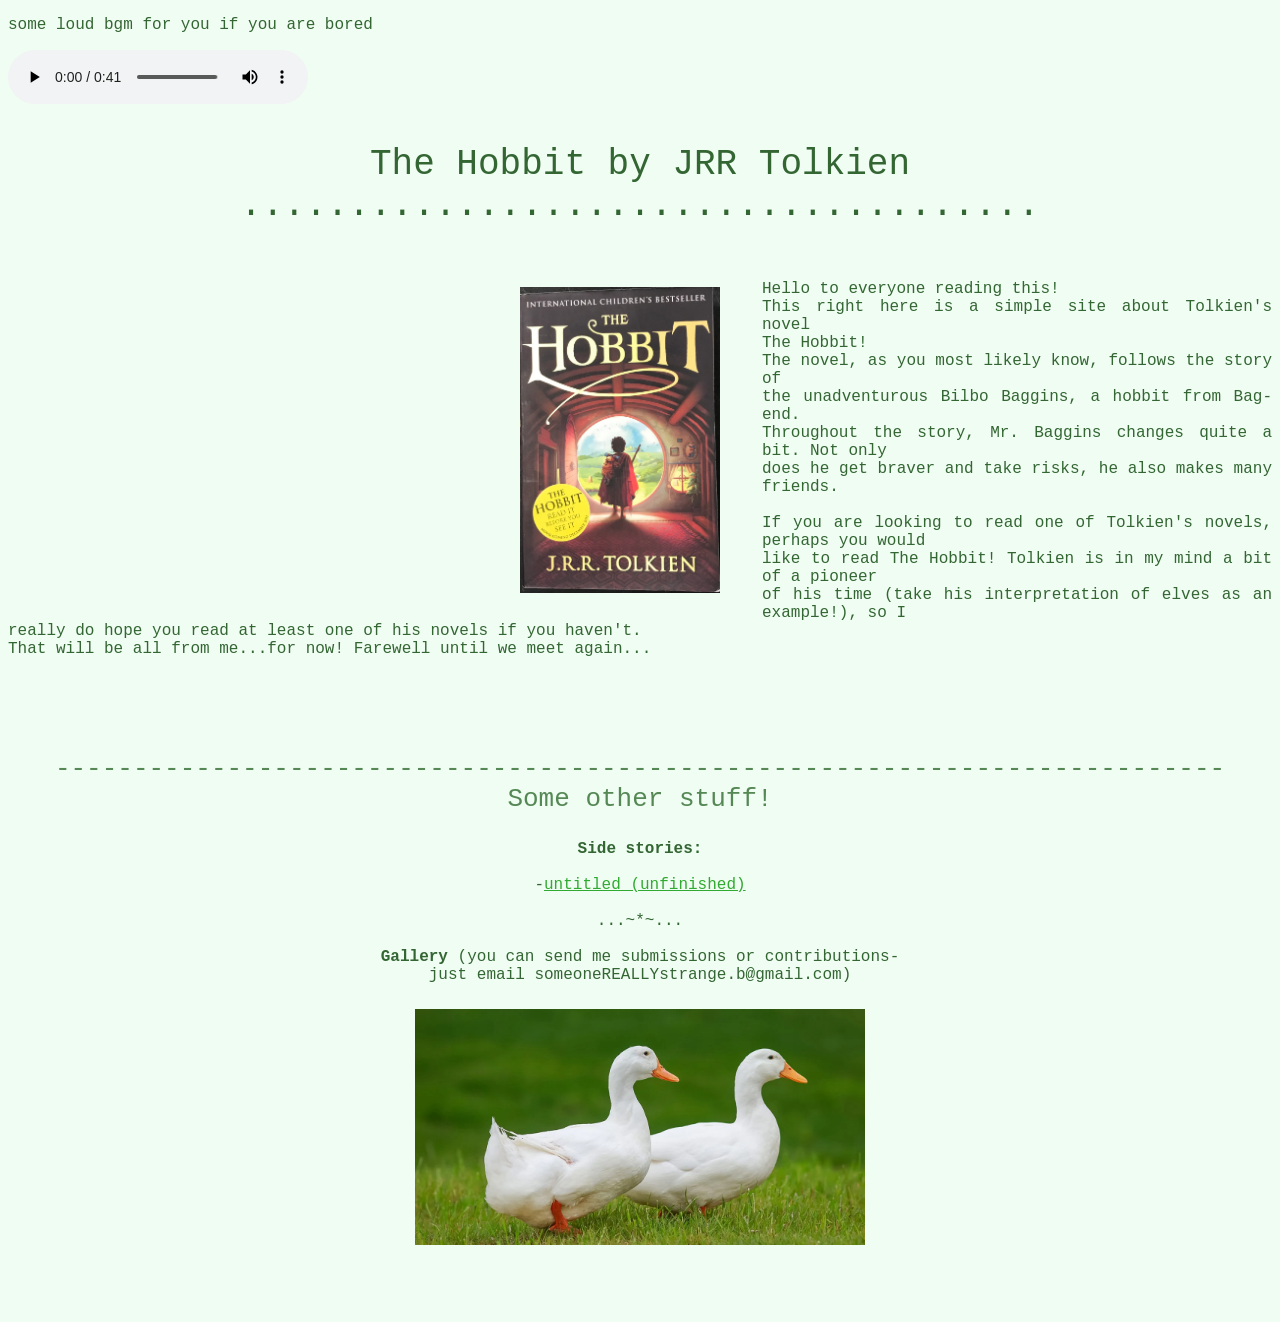
==== index.html @ de9a257f "Update index.html" ====
<!DOCTYPE html>
<html>
<!--------------------------------->
  <head>
    <meta name="viewport" content="width=device-width, initial-scale=1">
    <link rel="stylesheet" href="master.css">
    <title>The Hobbit- wip</title>
  </head>
  <body>
    <p>
    some loud bgm for you if you are bored <br>
  </p>
    <audio controls autoplay loop>
        <source src="resources/bgm2.mp3" type="audio/mp3">
    </audio>
    <p id="heading">
    The Hobbit by JRR Tolkien <br>
    .....................................
    </p>
<img id= "hobbit" src="resources/book-hobbit.jpeg" width="200px">
  <p>
<br> Hello to everyone reading this! <br>
This right here is a simple site about Tolkien's novel <br>
The Hobbit!<br>
The novel, as you most likely know, follows the story of<br>
the unadventurous Bilbo Baggins, a hobbit from Bag-end. <br>
Throughout the story, Mr. Baggins changes quite a bit. Not only<br>
does he get braver and take risks, he also makes many friends. <br><br>
If you are looking to read one of Tolkien's novels, perhaps you would <br>
like to read The Hobbit! Tolkien is in my mind a bit of a pioneer <br>
of his time (take his interpretation of elves as an example!), so I <br>
really do hope you read at least one of his novels if you haven't.<br>
That will be all from me...for now! Farewell until we meet again... <br><br>
</p>



<br><br>
<p id="subheading">
  --------------------------------------------------------------------------- <br>
Some other stuff! <br>
</p>

  <p id= center-text>
<b>Side stories:</b> <br><br>
    -<a href="story1.html">untitled (unfinished)</a><br><br>
    ...~*~...<br><br>

<b>Gallery</b> (you can send me submissions or contributions- <br>
just email someoneREALLYstrange.b@gmail.com) <br>
<img src="resources/placeholder.jpeg" alt="two white ducks in a field" width="450px">
  </p>
<!--
    Review, sorted by chapter:<br><br>
flashcards for: <button type="button" name="button"><a href="flashcards-1.html">ch 1-3</a></button> <br>
flashcards for: <button type="button" name="button"><a href="flashcards-1.html">ch 4-6</a></button> <br>
flashcards for: <button type="button" name="button"><a href="flashcards-1.html">ch 7-9</a></button> <br>
flashcards for: <button type="button" name="button"><a href="flashcards-1.html">ch 10-12</a></button> <br>
flashcards for: <button type="button" name="button"><a href="flashcards-1.html">ch 13-15</a></button> <br>
flashcards for: <button type="button" name="button"><a href="flashcards-1.html">ch 16-19</a></button> <br>
  </p> -->
  </body>
</html>
---- master.css ----
body{
  background-color: #f0fdf2
}
#center-text{
  text-align: center;
}

#heading{
  text-align: center;
  font-size: 36px;
}

#subheading{
  text-align: center;
  font-size: 26px;
  color: #558855
}

#hobbit{
  float: left;
  margin-right: 42px;
  margin-left: 512px;
}

img{
  margin: 25px;
  max-width: 600px;
  height: auto;
}

p{
  text-align: justify;
  font-family: monospace;
  font-size: 16px;
  color: #336633
}

a{
  color: #30aa30;
  text-emphasis-color: #40ac70
}
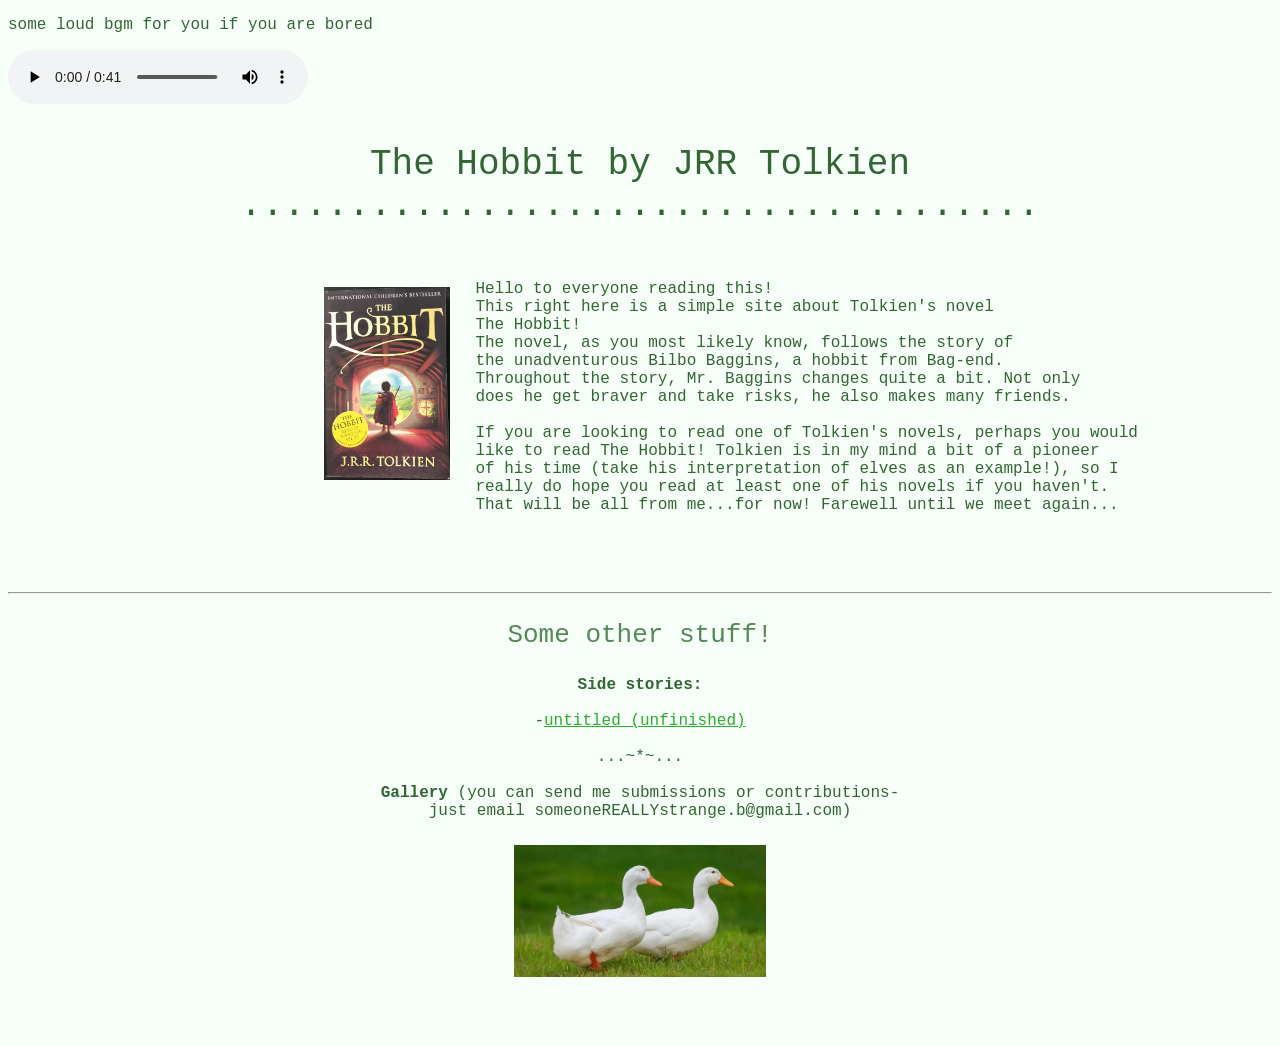
==== commit b92f9e4c: "Add files via upload" ====
--- a/index.html
+++ b/index.html
@@ -2,7 +2,7 @@
 <html>
 <!--------------------------------->
   <head>
-    <meta name="viewport" content="width=device-width, initial-scale=1">
+    <meta name="viewport" content="width=device-width, initial-scale=1.0">
     <link rel="stylesheet" href="master.css">
     <title>The Hobbit- wip</title>
   </head>
@@ -17,7 +17,7 @@
     The Hobbit by JRR Tolkien <br>
     .....................................
     </p>
-<img id= "hobbit" src="resources/book-hobbit.jpeg" width="200px">
+<img id= "hobbit" src="resources/book-hobbit.jpeg" width="10%" max-width="30%" margin-right= "42px">
   <p>
 <br> Hello to everyone reading this! <br>
 This right here is a simple site about Tolkien's novel <br>
@@ -36,19 +36,19 @@
 
 
 <br><br>
+<hr>
 <p id="subheading">
-  --------------------------------------------------------------------------- <br>
+
 Some other stuff! <br>
 </p>
 
   <p id= center-text>
 <b>Side stories:</b> <br><br>
-    -<a href="story1.html">untitled (unfinished)</a><br><br>
-    ...~*~...<br><br>
+    -<a href="story1.html">untitled (unfinished)</a><br><br>...~*~...<br><br>
 
 <b>Gallery</b> (you can send me submissions or contributions- <br>
 just email someoneREALLYstrange.b@gmail.com) <br>
-<img src="resources/placeholder.jpeg" alt="two white ducks in a field" width="450px">
+<img src="resources/placeholder.jpeg" alt="two white ducks in a field" max-width="30%" width="20%">
   </p>
 <!--
     Review, sorted by chapter:<br><br>
--- a/master.css
+++ b/master.css
@@ -7,7 +7,7 @@
 
 
 body{
-  background-color: #f0fdf2
+  background-color: #f6fff8
 }
 #center-text{
   text-align: center;
@@ -26,18 +26,16 @@
 
 #hobbit{
   float: left;
-  margin-right: 42px;
-  margin-left: 512px;
+  margin-left: 25%;
 }
 
 img{
   margin: 25px;
-  max-width: 600px;
-  height: auto;
+  min-width: 125px;
 }
 
 p{
-  text-align: justify;
+  text-align: left;
   font-family: monospace;
   font-size: 16px;
   color: #336633
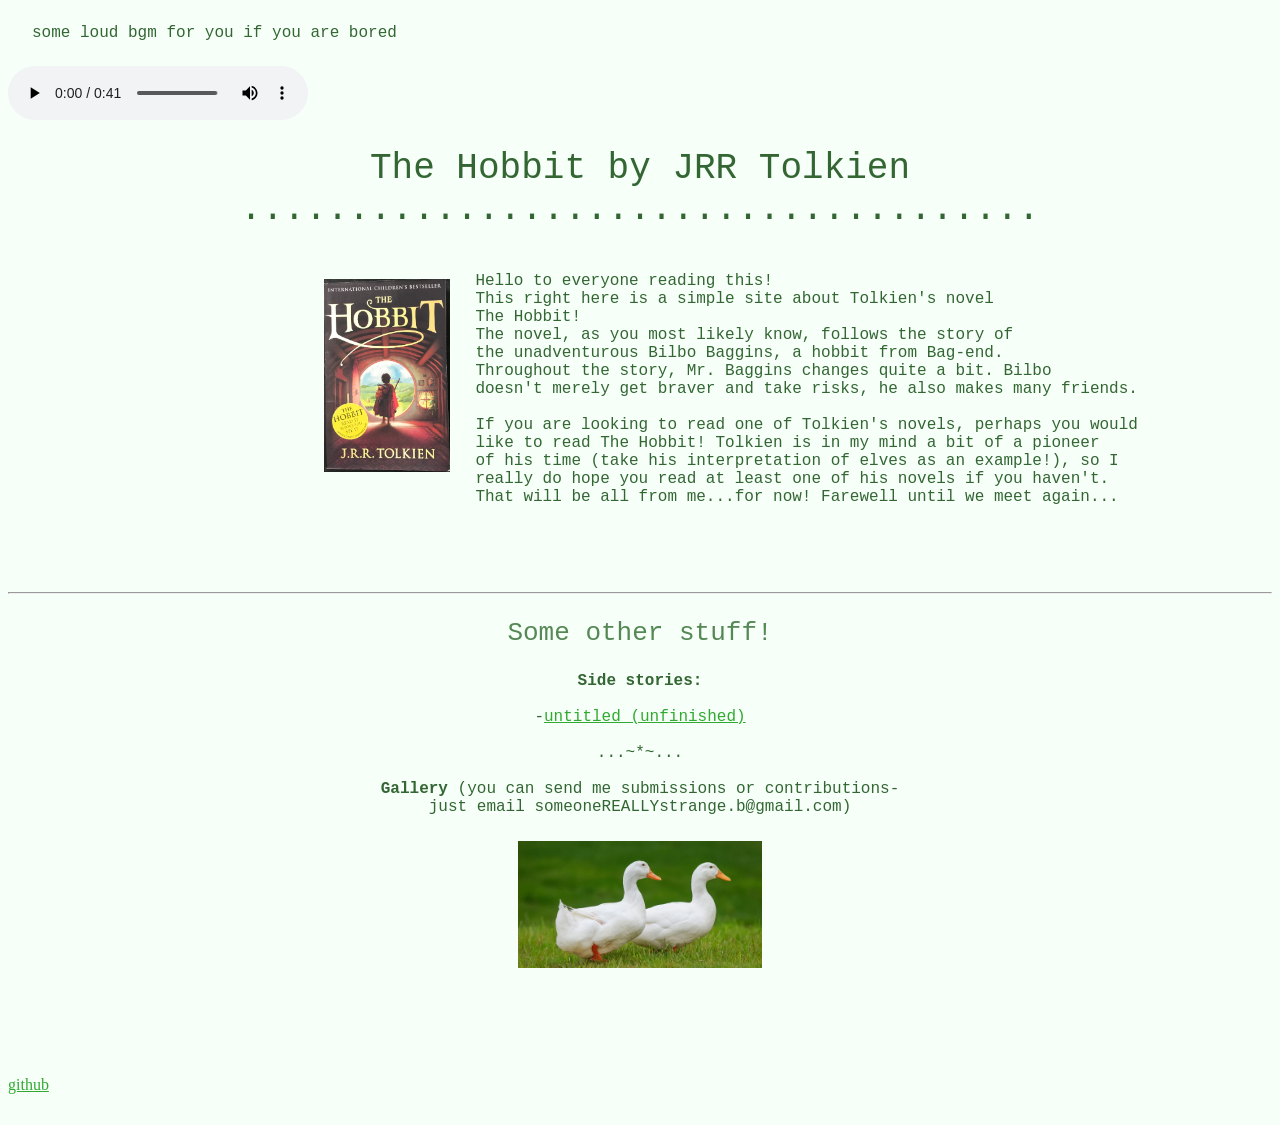
==== commit 052ad48a: "Update index.html" ====
--- a/index.html
+++ b/index.html
@@ -24,8 +24,8 @@
 The Hobbit!<br>
 The novel, as you most likely know, follows the story of<br>
 the unadventurous Bilbo Baggins, a hobbit from Bag-end. <br>
-Throughout the story, Mr. Baggins changes quite a bit. Not only<br>
-does he get braver and take risks, he also makes many friends. <br><br>
+Throughout the story, Mr. Baggins changes quite a bit. Bilbo<br>
+doesn't merely get braver and take risks, he also makes many friends. <br><br>
 If you are looking to read one of Tolkien's novels, perhaps you would <br>
 like to read The Hobbit! Tolkien is in my mind a bit of a pioneer <br>
 of his time (take his interpretation of elves as an example!), so I <br>
@@ -50,6 +50,9 @@
 just email someoneREALLYstrange.b@gmail.com) <br>
 <img src="resources/placeholder.jpeg" alt="two white ducks in a field" max-width="30%" width="20%">
   </p>
+
+  <br><br><br>
+  <a href="https://github.com/littlebirdyep/musical-octo-happiness18h2..7764">github</a>
 <!--
     Review, sorted by chapter:<br><br>
 flashcards for: <button type="button" name="button"><a href="flashcards-1.html">ch 1-3</a></button> <br>
--- a/master.css
+++ b/master.css
@@ -35,6 +35,7 @@
 }
 
 p{
+  margin: 24px;
   text-align: left;
   font-family: monospace;
   font-size: 16px;
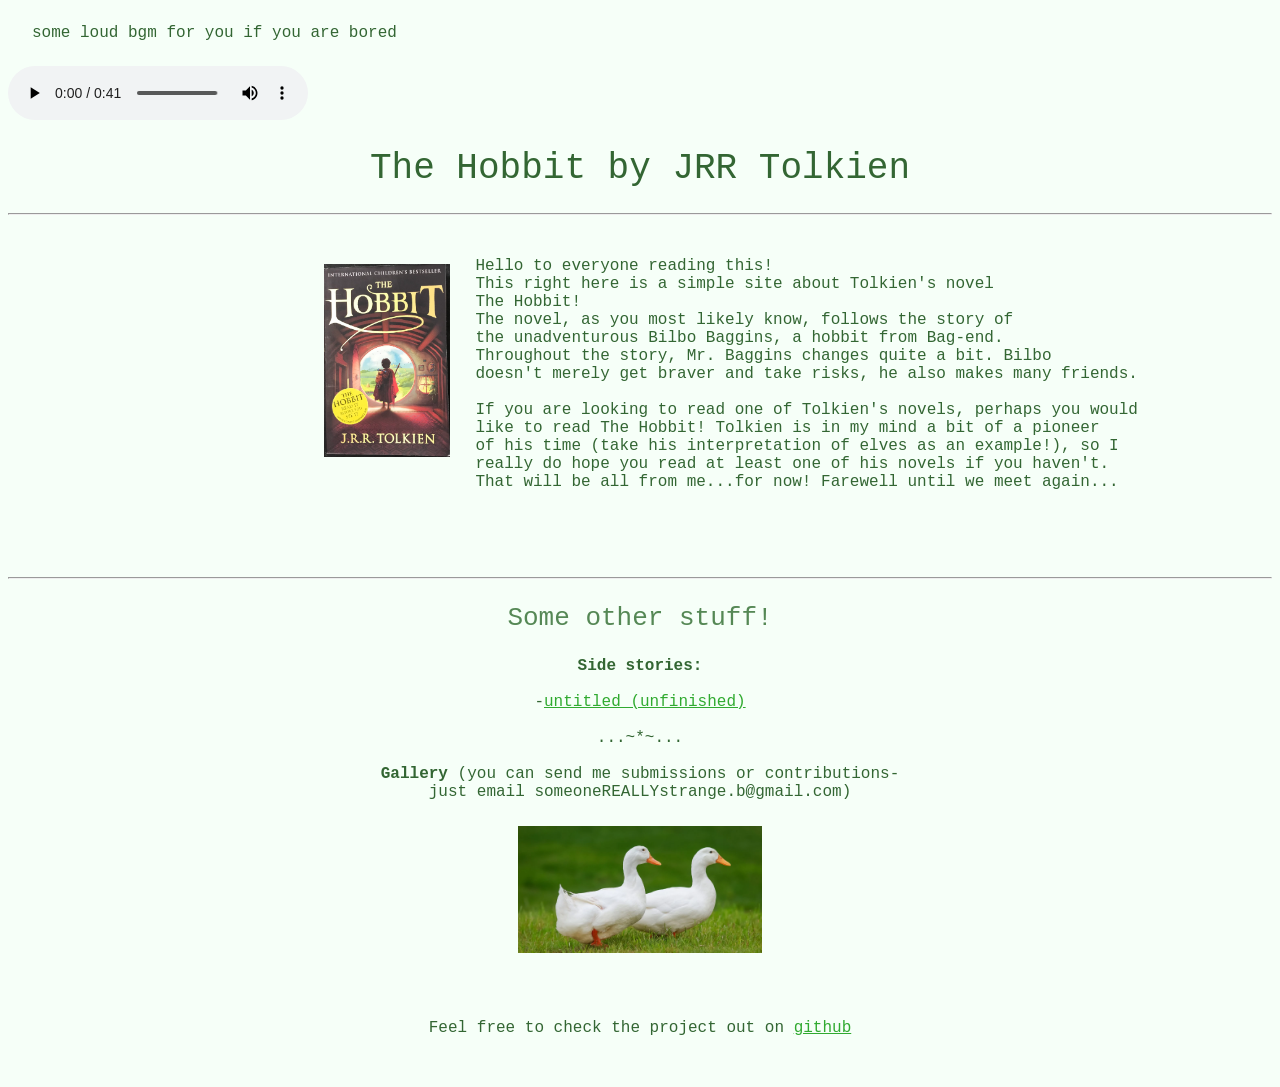
==== commit a93b0c27: "Update index.html" ====
--- a/index.html
+++ b/index.html
@@ -6,6 +6,7 @@
     <link rel="stylesheet" href="master.css">
     <title>The Hobbit- wip</title>
   </head>
+  
   <body>
     <p>
     some loud bgm for you if you are bored <br>
@@ -15,7 +16,8 @@
     </audio>
     <p id="heading">
     The Hobbit by JRR Tolkien <br>
-    .....................................
+    <hr>
+      
     </p>
 <img id= "hobbit" src="resources/book-hobbit.jpeg" width="10%" max-width="30%" margin-right= "42px">
   <p>
@@ -49,10 +51,12 @@
 <b>Gallery</b> (you can send me submissions or contributions- <br>
 just email someoneREALLYstrange.b@gmail.com) <br>
 <img src="resources/placeholder.jpeg" alt="two white ducks in a field" max-width="30%" width="20%">
-  </p>
 
   <br><br><br>
-  <a href="https://github.com/littlebirdyep/musical-octo-happiness18h2..7764">github</a>
+    Feel free to check the project out on
+    <a href="https://github.com/littlebirdyep/musical-octo-happiness18h2..7764">github</a>
+  </p>
+    
 <!--
     Review, sorted by chapter:<br><br>
 flashcards for: <button type="button" name="button"><a href="flashcards-1.html">ch 1-3</a></button> <br>
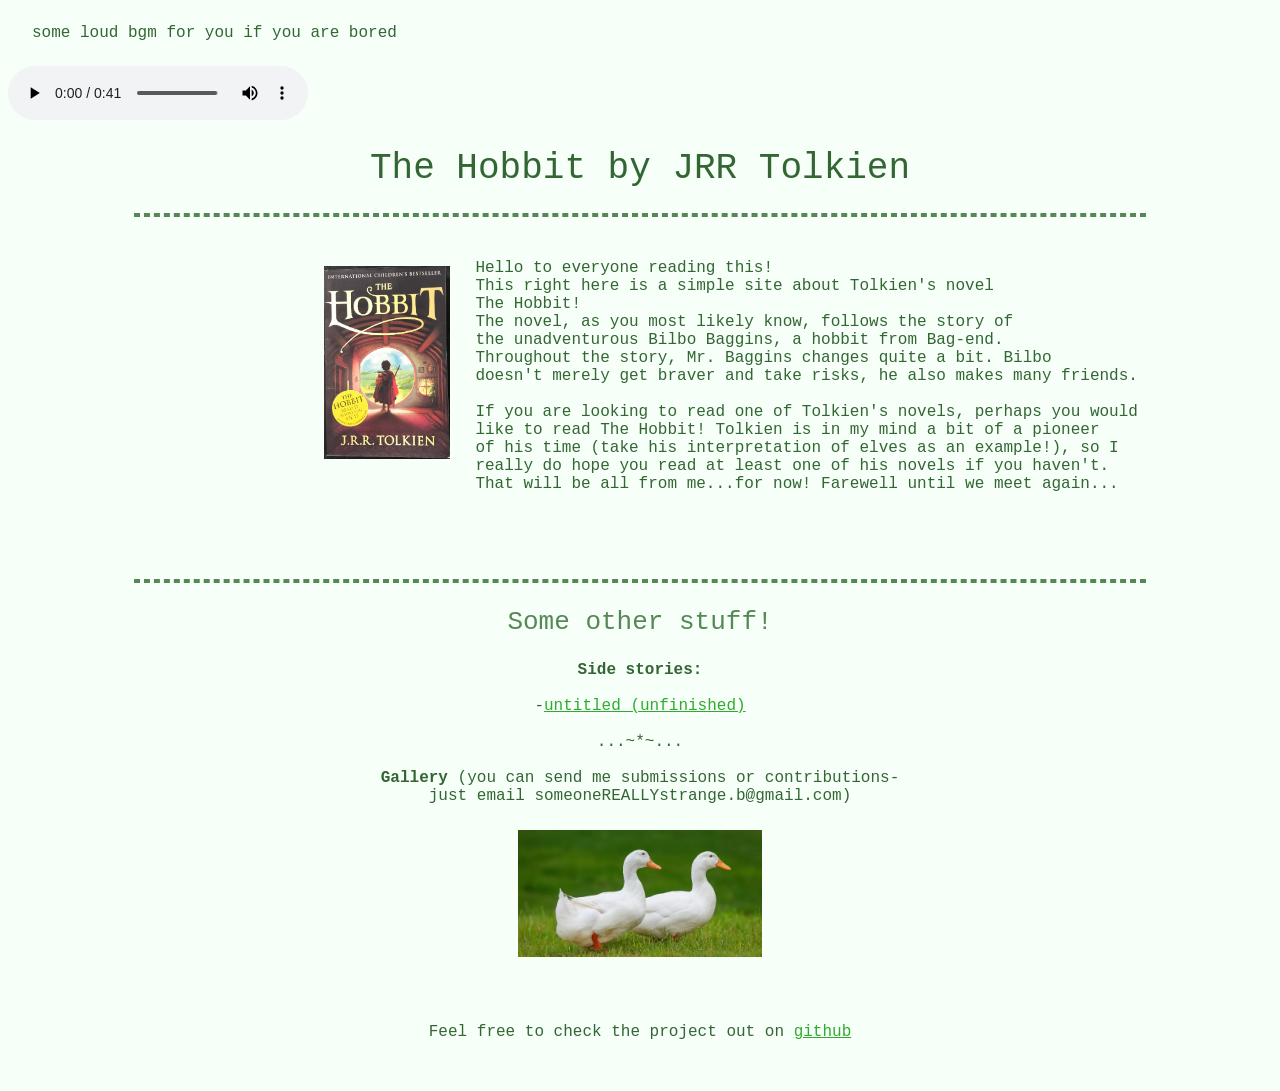
==== commit 236bc2fc: "Update index.html" ====
--- a/index.html
+++ b/index.html
@@ -4,6 +4,7 @@
   <head>
     <meta name="viewport" content="width=device-width, initial-scale=1.0">
     <link rel="stylesheet" href="master.css">
+    <link rel="shortcut icon" href="resources/book-hobbit.jpeg">
     <title>The Hobbit- wip</title>
   </head>
   
--- a/master.css
+++ b/master.css
@@ -4,7 +4,11 @@
 
 
 
-
+hr{
+    border: 2px dashed #558855;
+    margin-left: 10%;
+    margin-right: 10%;
+  }
 
 body{
   background-color: #f6fff8
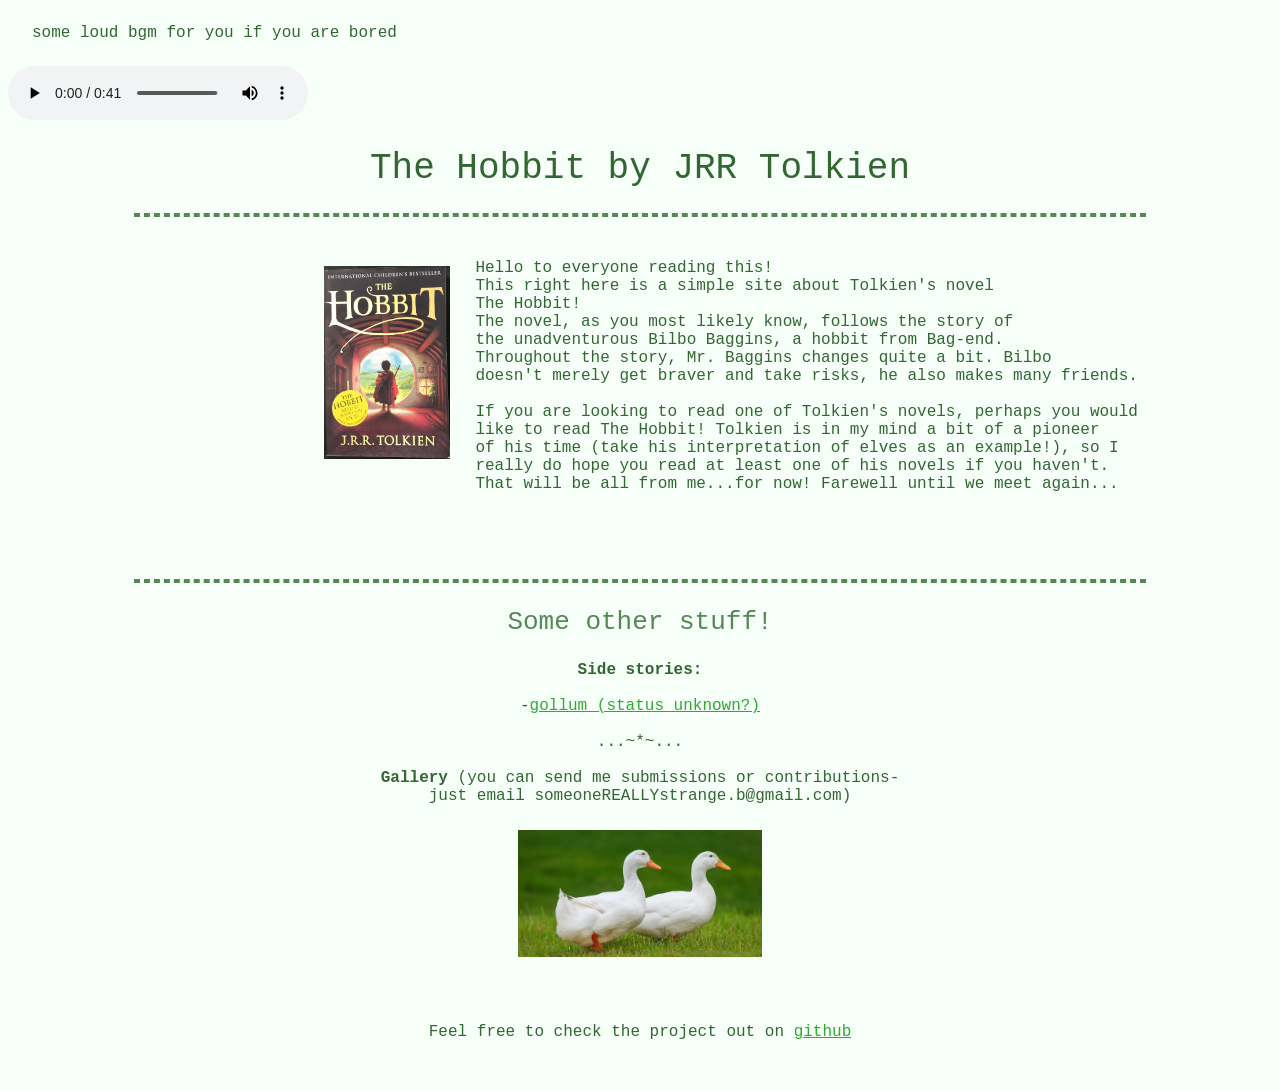
==== commit df7ee43e: "Update index.html" ====
--- a/index.html
+++ b/index.html
@@ -47,7 +47,7 @@
 
   <p id= center-text>
 <b>Side stories:</b> <br><br>
-    -<a href="story1.html">untitled (unfinished)</a><br><br>...~*~...<br><br>
+    -<a href="story1.html">gollum (status unknown?)</a><br><br>...~*~...<br><br>
 
 <b>Gallery</b> (you can send me submissions or contributions- <br>
 just email someoneREALLYstrange.b@gmail.com) <br>
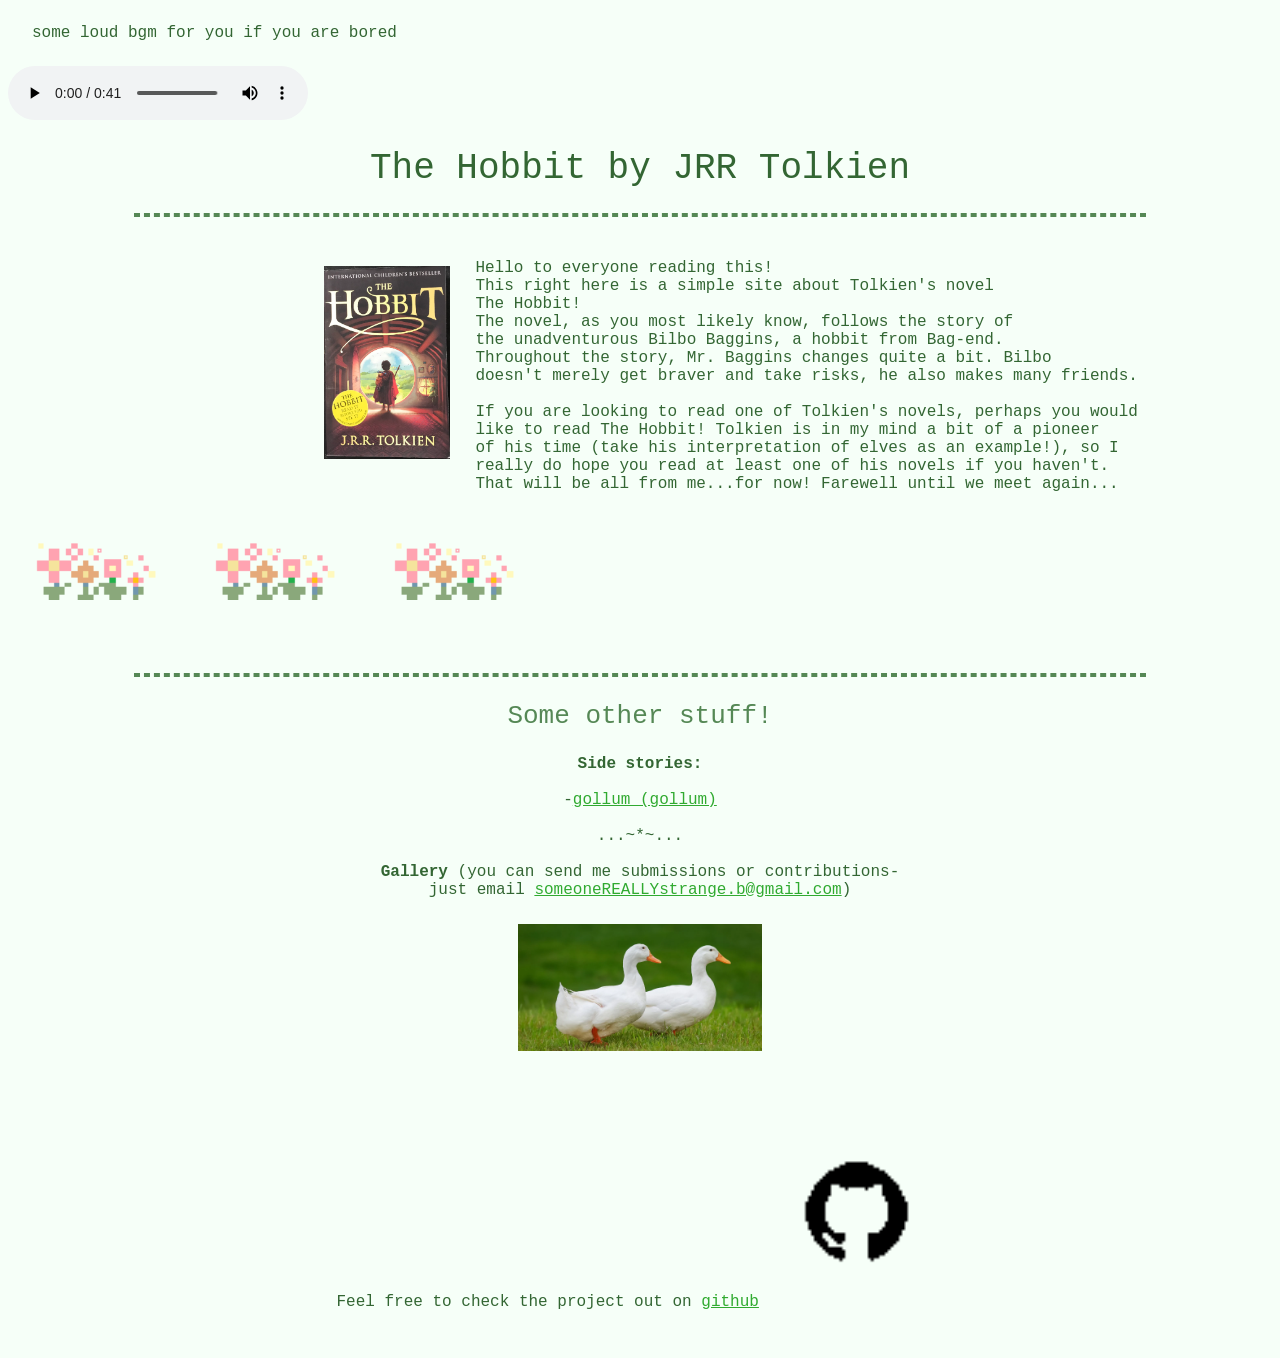
==== commit a5e2f47e: "Update index.html" ====
--- a/index.html
+++ b/index.html
@@ -4,10 +4,9 @@
   <head>
     <meta name="viewport" content="width=device-width, initial-scale=1.0">
     <link rel="stylesheet" href="master.css">
+    <title>The Hobbit- wip</title>
     <link rel="shortcut icon" href="resources/book-hobbit.jpeg">
-    <title>The Hobbit- wip</title>
   </head>
-  
   <body>
     <p>
     some loud bgm for you if you are bored <br>
@@ -17,10 +16,11 @@
     </audio>
     <p id="heading">
     The Hobbit by JRR Tolkien <br>
-    <hr>
-      
+    <hr id = hr>
+
     </p>
-<img id= "hobbit" src="resources/book-hobbit.jpeg" width="10%" max-width="30%" margin-right= "42px">
+<img id= "hobbit" src="resources/book-hobbit.jpeg" width="10%" max-width="30%" margin-right= "42px"
+onclick="window.location.href='flashcards-1.html'">
   <p>
 <br> Hello to everyone reading this! <br>
 This right here is a simple site about Tolkien's novel <br>
@@ -33,13 +33,17 @@
 like to read The Hobbit! Tolkien is in my mind a bit of a pioneer <br>
 of his time (take his interpretation of elves as an example!), so I <br>
 really do hope you read at least one of his novels if you haven't.<br>
-That will be all from me...for now! Farewell until we meet again... <br><br>
+That will be all from me...for now! Farewell until we meet again...
 </p>
 
-
+<div>
+  <img id="flowers" src="resources/pixil-frame-0.png" title="pixelated flowers">
+  <img id="flowers" src="resources/pixil-frame-0.png" title="pixelated flowers">
+  <img id="flowers" src="resources/pixil-frame-0.png" title="pixelated flowers">
+</div>
 
 <br><br>
-<hr>
+<hr id = hr>
 <p id="subheading">
 
 Some other stuff! <br>
@@ -47,17 +51,20 @@
 
   <p id= center-text>
 <b>Side stories:</b> <br><br>
-    -<a href="story1.html">gollum (status unknown?)</a><br><br>...~*~...<br><br>
+    -<a href="story1.html">gollum (gollum)</a><br><br>...~*~...<br><br>
 
 <b>Gallery</b> (you can send me submissions or contributions- <br>
-just email someoneREALLYstrange.b@gmail.com) <br>
+just email <a href="mailto:someoneREALLYstrange.b@gmail.com">someoneREALLYstrange.b@gmail.com</a>) <br>
 <img src="resources/placeholder.jpeg" alt="two white ducks in a field" max-width="30%" width="20%">
 
-  <br><br><br>
-    Feel free to check the project out on
-    <a href="https://github.com/littlebirdyep/musical-octo-happiness18h2..7764">github</a>
-  </p>
-    
+<br><br><br>
+  Feel free to check the project out on
+  <a href="https://github.com/littlebirdyep/musical-octo-happiness18h2..7764">github</a>
+  <img class="icon" title="github" src="resources/github.png" max-width="2.5%"
+  onclick="window.location.href='https://github.com/littlebirdyep/musical-octo-happiness18h2..7764'">
+
+</p>
+
 <!--
     Review, sorted by chapter:<br><br>
 flashcards for: <button type="button" name="button"><a href="flashcards-1.html">ch 1-3</a></button> <br>
--- a/master.css
+++ b/master.css
@@ -1,8 +1,10 @@
 
 
 
-
-
+#border-text{
+    border: 2px solid #558855;
+    padding: 12px;
+}
 
 hr{
     border: 2px dashed #558855;
